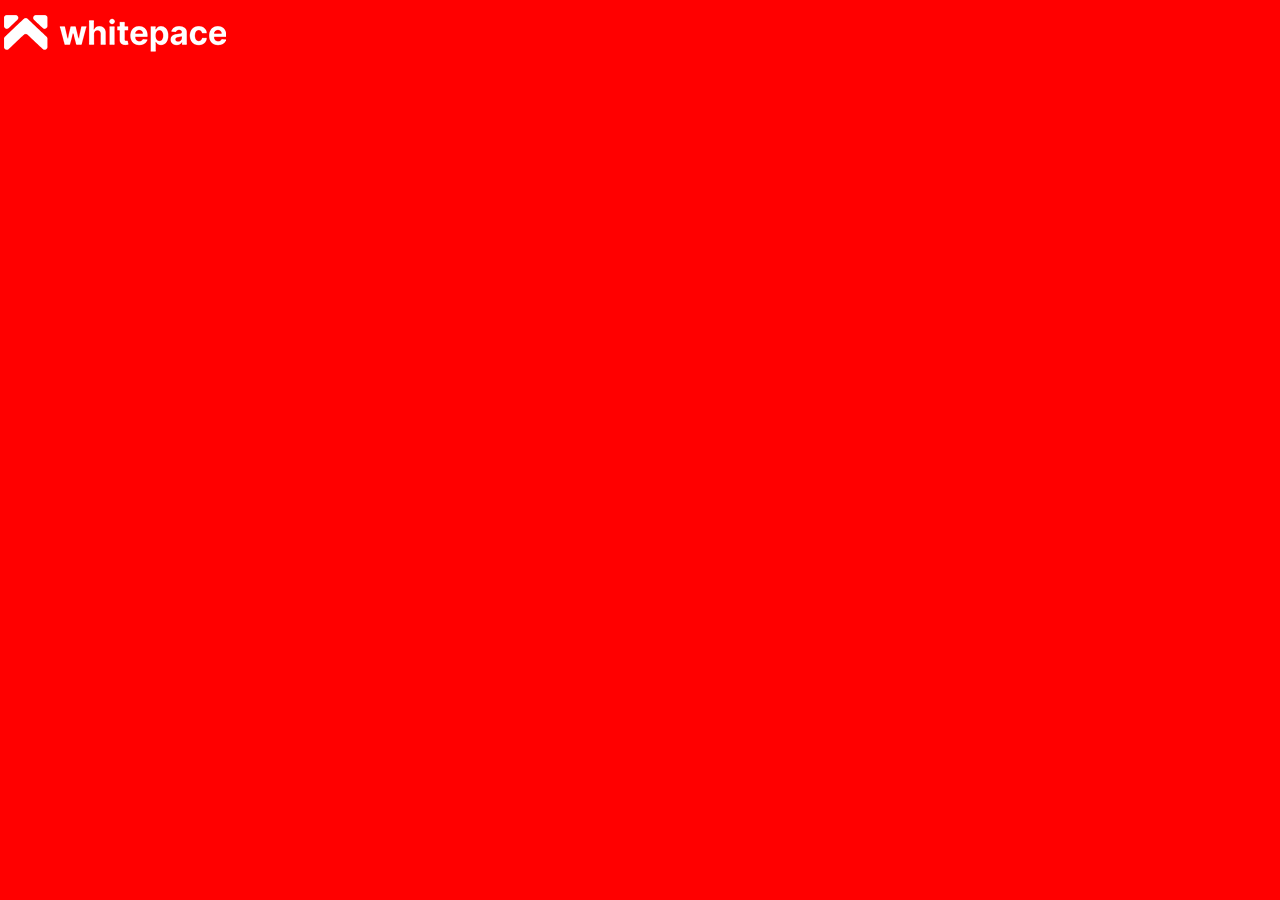
==== index.html @ f6ec816e "first commit" ====
<!DOCTYPE html>
<html lang="pt-br">
<head>
    <meta charset="UTF-8">
    <meta name="viewport" content="width=device-width, initial-scale=1.0">
    <link rel="stylesheet" href="css/styles.css">
    <script src="js/scripts.js" defer></script>
    <title>Document</title>
</head>
<body>
    <!-- header -->
    <header>
        <!-- container -->
        <div class="container">
            <nav>
                <a href="/"><img src="img/logo.png" alt="logo"></a>
            </nav>
        </div>
        <!-- end container -->
    </header>
    <!-- end header -->
</body>
</html>
---- css/styles.css ----
*{
    margin: 0;
    padding: 0;
    box-sizing: border-box;
    list-style: none;
    text-decoration: none;
}
:root{
    --color-prim : #fff;
}
body{
  background-color: red;
}
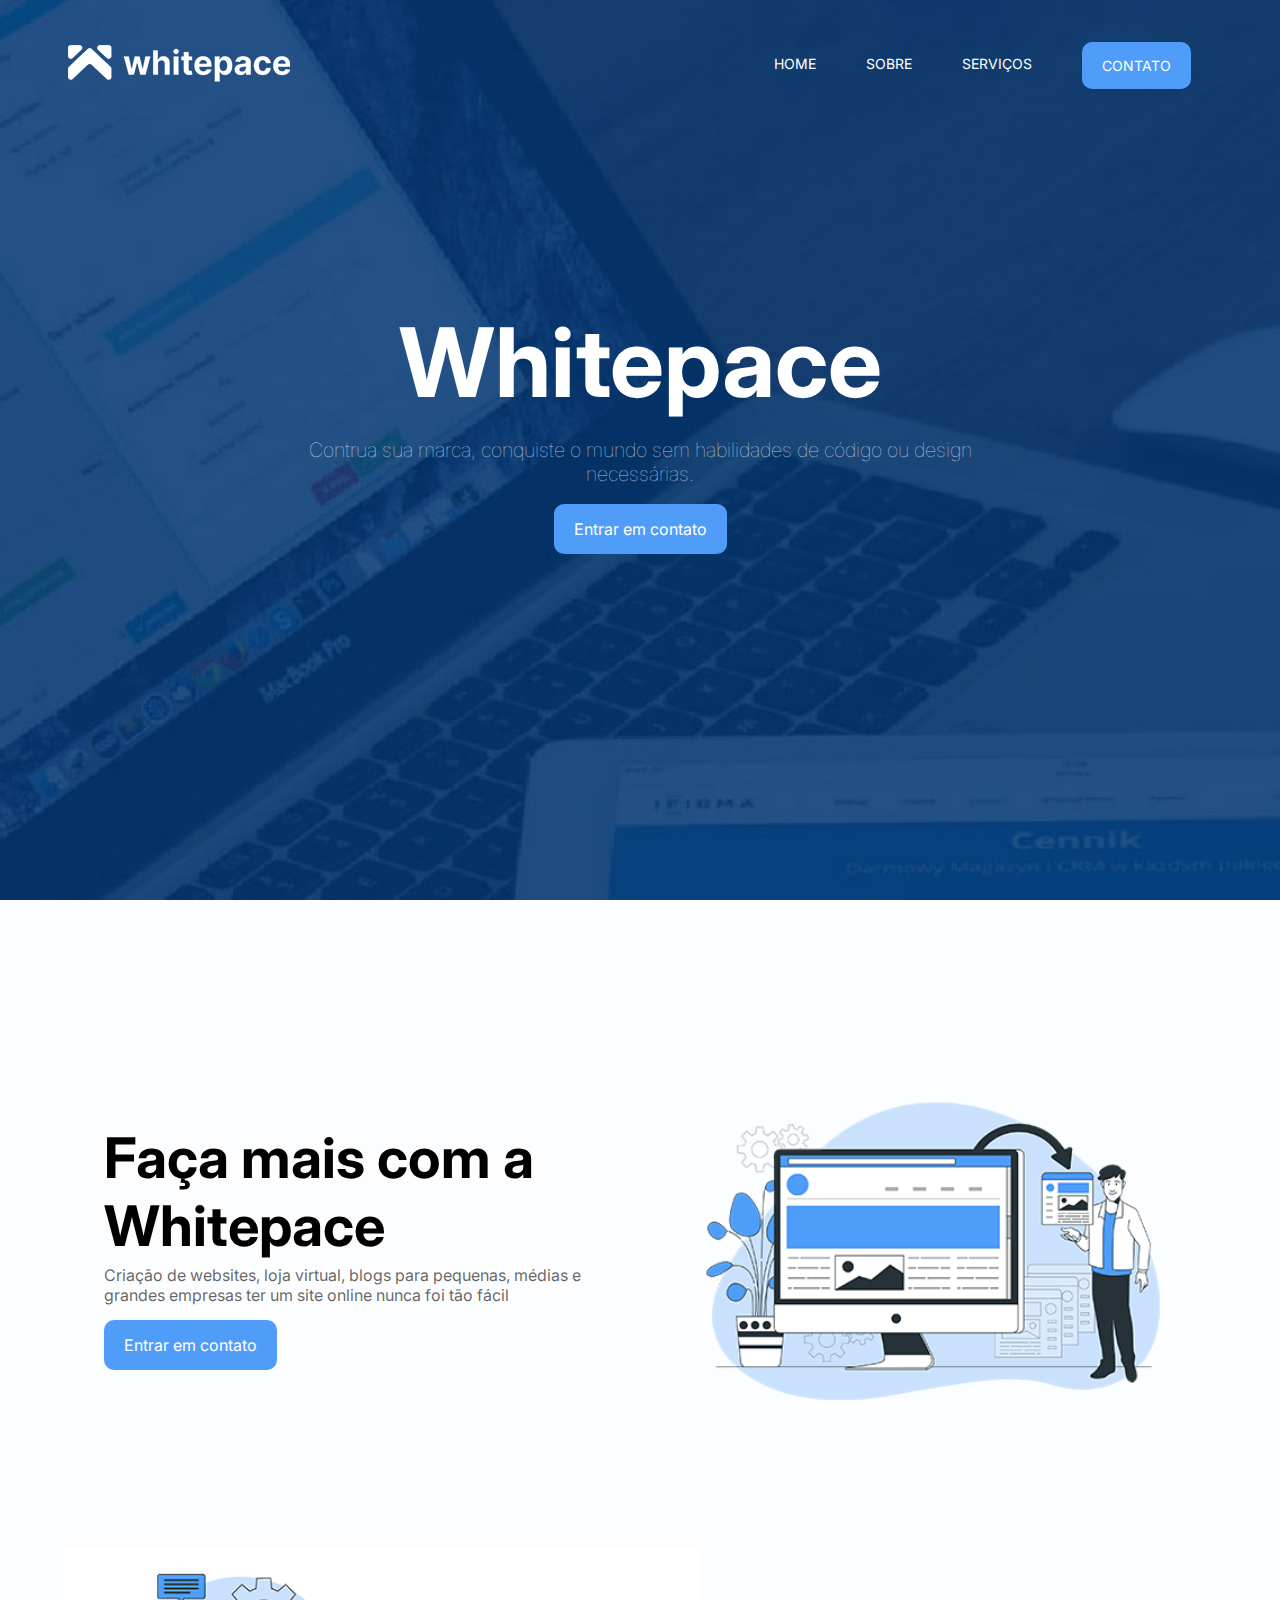
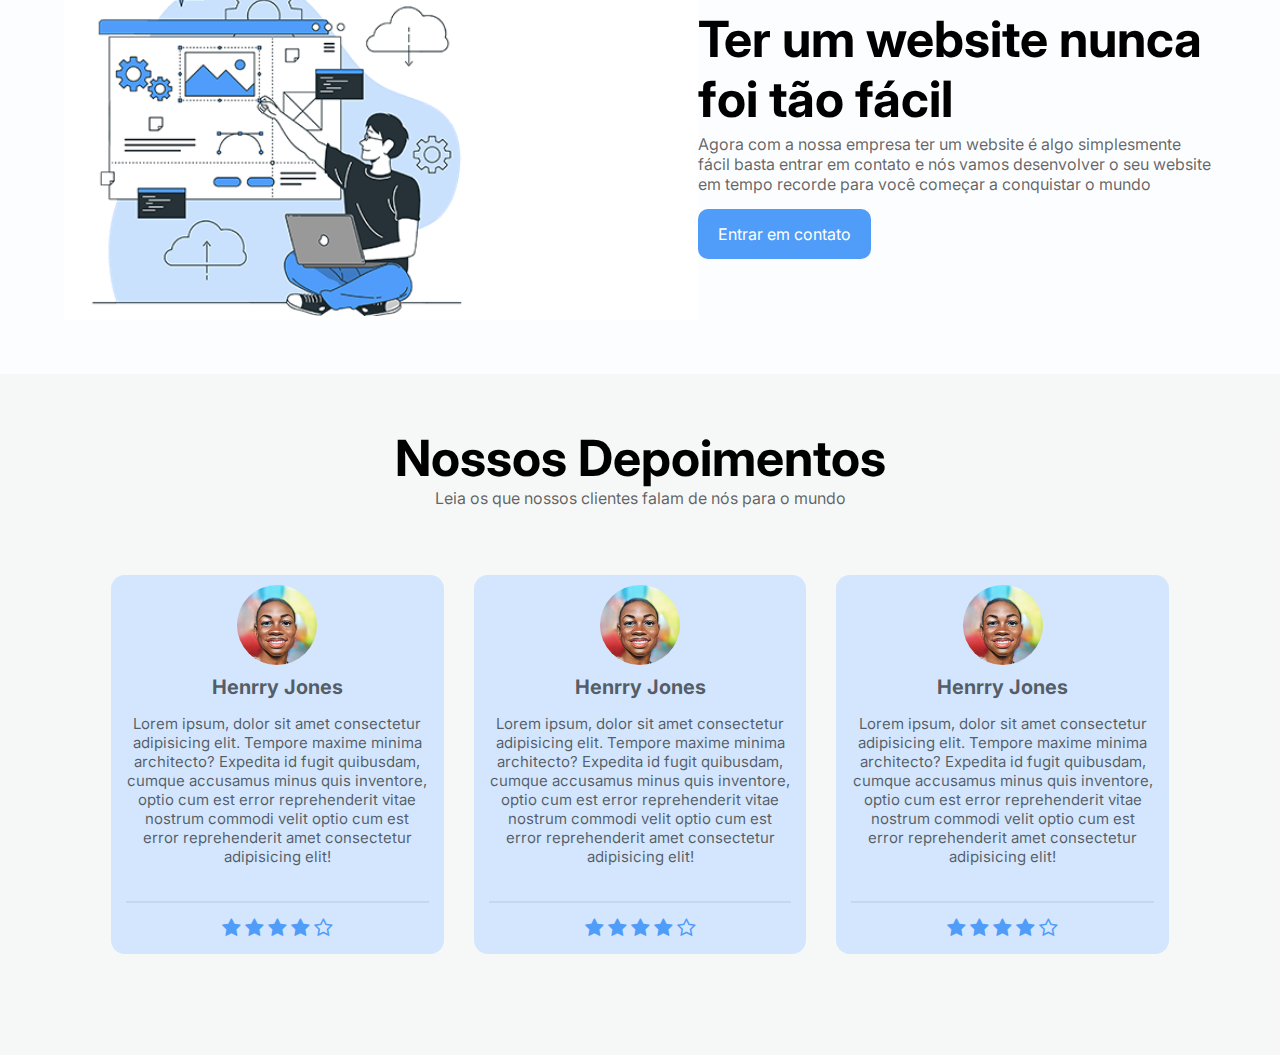
==== commit 785748d1: "maked section depoiments" ====
--- a/index.html
+++ b/index.html
@@ -3,9 +3,15 @@
 <head>
     <meta charset="UTF-8">
     <meta name="viewport" content="width=device-width, initial-scale=1.0">
+
+    <!-- Font Awesome -->
+    <link rel="stylesheet" href="https://cdnjs.cloudflare.com/ajax/libs/font-awesome/4.7.0/css/font-awesome.css" integrity="sha512-5A8nwdMOWrSz20fDsjczgUidUBR8liPYU+WymTZP1lmY9G6Oc7HlZv156XqnsgNUzTyMefFTcsFH/tnJE/+xBg==" crossorigin="anonymous" referrerpolicy="no-referrer" />
+    <!-- CSS Local -->
     <link rel="stylesheet" href="css/styles.css">
+    <!-- JS Local -->
     <script src="js/scripts.js" defer></script>
-    <title>Document</title>
+
+    <title>Website html css e javascript</title>
 </head>
 <body>
     <!-- header -->
@@ -14,10 +20,125 @@
         <div class="container">
             <nav>
                 <a href="/"><img src="img/logo.png" alt="logo"></a>
+                <ul class="ul">
+                    <a href="index.html">Home</a>
+                    <a href="sobre.html">Sobre</a>
+                    <a href="servicos.html">Serviços</a>
+                    <a href="contato.html" class="btn">Contato</a>
+                </ul>
             </nav>
+            <section class="banner">
+                <div class="banner-text">
+                    <h1>Whitepace</h1>  
+                    <p>Contrua sua marca, conquiste o mundo sem habilidades de código ou design necessárias.</p>
+                    <a href="contato.html" class="btn animate-btn">Entrar em contato</a>
+                </div>
+            </section>
         </div>
         <!-- end container -->
     </header>
     <!-- end header -->
+
+    <!-- faca-mais -->
+    <section class="faca-mais">
+        <div class="container">
+            <div class="faca-mais-text">
+                <h3>Faça mais com a Whitepace</h3>
+                <p>Criação de websites, loja virtual, blogs para pequenas, médias e grandes empresas ter um site online nunca foi tão fácil</p>
+                <a href="contato.html" class="btn animate-btn">Entrar em contato</a>
+            </div>
+            <div class="faca-mais-img">
+                <img src="img/img-1.png" alt="imagem da seção faca-mais">
+            </div>
+        </div>
+    </section>
+    <!-- end faca-mais -->
+
+    <!-- faca-mais 2-->
+    <section class="faca-mais2">
+        <div class="container">
+            <div class="faca-mais-img">
+                <img src="img/img-2.png" alt="imagem da seção faca-mais">
+            </div>
+            <div class="faca-mais-text">
+                <h3>Ter um website nunca foi tão fácil</h3>
+                <p>Agora com a nossa empresa ter um website é algo simplesmente fácil basta entrar em contato e nós vamos desenvolver o seu website em tempo recorde para você começar a conquistar o mundo</p>
+                <a href="contato.html" class="btn animate-btn">Entrar em contato</a>
+            </div>
+        </div>
+    </section>
+    <!-- end faca-mais 2-->
+
+    <!-- depoimentos -->
+    <section class="depoimentos">
+        <div class="container">
+            <h3>Nossos Depoimentos</h3>
+            <p>Leia os que nossos clientes falam de nós para o mundo</p>            
+            <div class="cards">
+                <!-- card 1 -->
+                <div class="card-item">
+                    <img src="img/me.jpg" alt="img do card-1">
+                    <p class="name-user">Henrry Jones</p>
+                    <p class="depoimento-user">
+                        Lorem ipsum, dolor sit amet consectetur adipisicing elit. Tempore maxime minima architecto? 
+                        Expedita id fugit quibusdam, cumque accusamus minus quis inventore, optio cum est error reprehenderit 
+                        vitae nostrum commodi velit optio cum est error reprehenderit amet consectetur adipisicing elit!
+                    </p>
+                    
+                    <div class="estrelas">
+                        <i class="fa fa-star" aria-hidden="true"></i>
+                        <i class="fa fa-star" aria-hidden="true"></i>
+                        <i class="fa fa-star" aria-hidden="true"></i>
+                        <i class="fa fa-star" aria-hidden="true"></i>
+                        <i class="fa fa-star-o" aria-hidden="true"></i>
+                    </div>
+                </div>
+                <!-- end card 1 -->
+
+                <!-- card 2 -->
+                <div class="card-item">
+                    <img src="img/me.jpg" alt="img do card-1">
+                    <p class="name-user">Henrry Jones</p>
+                    <p class="depoimento-user">
+                        Lorem ipsum, dolor sit amet consectetur adipisicing elit. Tempore maxime minima architecto? 
+                        Expedita id fugit quibusdam, cumque accusamus minus quis inventore, optio cum est error reprehenderit 
+                        vitae nostrum commodi velit optio cum est error reprehenderit amet consectetur adipisicing elit!
+                    </p>
+                    
+                    <div class="estrelas">
+                        <i class="fa fa-star" aria-hidden="true"></i>
+                        <i class="fa fa-star" aria-hidden="true"></i>
+                        <i class="fa fa-star" aria-hidden="true"></i>
+                        <i class="fa fa-star" aria-hidden="true"></i>
+                        <i class="fa fa-star-o" aria-hidden="true"></i>
+                    </div>
+                </div>
+                <!-- end card 2 -->
+
+                <!-- card 3 -->
+                <div class="card-item">
+                    <img src="img/me.jpg" alt="img do card-1">
+                    <p class="name-user">Henrry Jones</p>
+                    <p class="depoimento-user">
+                        Lorem ipsum, dolor sit amet consectetur adipisicing elit. Tempore maxime minima architecto? 
+                        Expedita id fugit quibusdam, cumque accusamus minus quis inventore, optio cum est error reprehenderit 
+                        vitae nostrum commodi velit optio cum est error reprehenderit amet consectetur adipisicing elit!
+                    </p>
+                    
+                    <div class="estrelas">
+                        <i class="fa fa-star" aria-hidden="true"></i>
+                        <i class="fa fa-star" aria-hidden="true"></i>
+                        <i class="fa fa-star" aria-hidden="true"></i>
+                        <i class="fa fa-star" aria-hidden="true"></i>
+                        <i class="fa fa-star-o" aria-hidden="true"></i>
+                    </div>
+                </div>
+                <!-- end card 3 --> 
+
+            </div><!-- end cards -->                                 
+        </div> <!-- container -->   
+    </section>
+    <!-- end depoimentos-->
+
 </body>
 </html>--- a/css/styles.css
+++ b/css/styles.css
@@ -1,13 +1,247 @@
+@import url('https://fonts.googleapis.com/css2?family=Inter:wght@300;400;500;600;700&display=swap');
 *{
     margin: 0;
     padding: 0;
     box-sizing: border-box;
-    list-style: none;
-    text-decoration: none;
+    list-style: none;    
+    outline: none;
+    font-family: "Inter", sans-serif;
 }
 :root{
-    --color-prim : #fff;
+    --white           : #ffffff;
+    --black           : #000000;
+    --paragrafos      : #0000009c;
+    --bg-body         : #f1f6fc31;  
+    --bg-btn          : #4f9cf9;
+    --btn-hover       : #3580db;
+    --bg-depoimentos  : #f4f4f4b1;
+    --bg-card         : #d3e6fd;
 }
 body{
-  background-color: red;
+  background-color:var(--bg-body);
+}
+a{
+  color: inherit;
+  text-decoration: none;
+}
+section,
+footer{
+  padding: 54px 0;
+}
+h3{
+  font-size: 50px;
+}
+p{
+  color: var(--paragrafos);
+}
+.container{
+  max-width: 1400px;
+  margin: 0 auto;
+  padding: 0 5%;
+}
+/* HOME */
+header{
+  background-image: url(/img/background-home.jpg);
+  background-position: center;
+  background-size: cover;
+  background-attachment: fixed; /*efeito paralax quando tiver rolagem de pagina*/  
+}
+nav{
+  display: flex;
+  align-items: center;
+  justify-content: space-between;
+  padding-top: 30px;
+}
+nav ul{
+  display: flex;
+  align-items: center;
+}
+nav ul a{
+  color: var(--white);
+  margin: 0 25px;
+  text-transform: uppercase;
+  font-size: 14px;
+  display: block;
+
+  &:not(.btn)::after{
+    content: "";
+    background-color: var(--bg-btn);
+    margin: 0 auto;
+    height: 3px;
+    width: 0%;
+    display: block;
+    transition: 0.4s;
+  }
+  &:hover::after{
+    width: 100%;
+  }
+}
+.btn{
+  background-color: var(--bg-btn);
+  color: var(--white);
+  padding: 15px 20px;
+  border-radius: 10px;
+  cursor: pointer;
+  display: inline-block;
+  transition: background-color 0.2s;
+
+  &:hover{
+    background-color: var(--btn-hover);
+  } 
+}
+.btn.animate-btn{
+  animation: animate-outline 1s ease-out infinite;
+}
+@keyframes animate-outline {
+  from{
+    outline: 0px solid #4f9bf98a;
+  }
+  to{
+   outline: 15px solid #4f9bf900;
+  }
+}
+.banner{
+  display: flex;
+  justify-content: center;
+  height: 100vh;
+
+  & .banner-text{
+    margin: 150px;
+    text-align: center;
+    padding: 0 90px;
+  }
+  & .banner-text h1{
+    font-size: 96px;
+    color: var(--white);
+  }
+  & .banner-text p{
+    font-size: 20px;
+    color: #ffffffb7;
+    font-weight: lighter;
+    margin: 18px 0;
+  }
+}
+/* END HOME */
+
+/*FACA MAIS*/
+.faca-mais .container, .faca-mais2 .container{
+  display: flex;
+  align-items: center;
+}
+.faca-mais .faca-mais-text{
+  width: 50%;
+  padding: 0 40px;
+  
+  & h3{
+    font-size: 56px;
+  }
+
+  & p{
+    margin: 5px 0 15px 0;
+  }
+}
+.faca-mais .faca-mais-img{
+  width: 50%;
+  
+  & img{
+    width: 100%;
+  }
+}
+.faca-mais2 .faca-mais-text{
+  width: 45%;
+  
+  & p{
+    margin: 5px 0 15px 0;
+  }
+}
+.faca-mais2 .faca-mais-img{
+  width: 55%;
+  background-color: #ffffff;
+
+  & img{
+    margin-left: -5rem;
+    padding-right: 5rem;
+    width: 100%;
+  }
+}
+/* END FACA MAIS*/
+
+/* DEPOIMENTO */
+.depoimentos{
+  background-color: var(--bg-depoimentos);
+
+  & h3{
+    text-align: center;
+  }
+  p {
+    margin-bottom: 20px;
+    text-align: center;
+  }
+}
+.cards{
+  display: flex;
+  justify-content: center;
+  align-items: center;
+  padding: 2rem;
+  /* justify-content: center; */
+  /* flex-wrap: wrap; */  
+  /* width: 100%; */
+
+  & .card-item{
+    background-color: var(--bg-card);
+    display: flex;
+    flex-direction: column;
+    margin: 15px;
+    border-radius: 14px;
+    text-align: center;
+    width: 350px;
+    transition: 0.3s;
+
+    & img{
+      width: 80px;
+      border-radius: 100%;
+      display: block;
+      margin: 10px auto;
+    }
+    
+    & .name-user{
+      font-weight: 700;
+      font-size: 20px;
+      margin-bottom: 15px;
+      transition: 0.3s;
+    }
+
+    & .depoimento-user{
+      font-size: 15px;
+      padding: 0 15px;
+    }
+
+    &:hover{
+      background-color: var(--bg-btn);
+      margin-top: -5px;
+
+      .estrelas i{
+        color: var(--white);
+        transition: 0.3s;
+      }
+      .name-user, .depoimento-user{
+        color: var(--white);
+        transition: 0.3s;
+      }
+      
+    }
+   
+  }
+
+  & .estrelas{
+      margin: 15px;      
+      border-top: 2px solid #71767a23;
+
+      & i{
+        color: var(--bg-btn);
+        margin-top: 15px;
+        font-size: 20px;
+      }
+    }
+ 
 }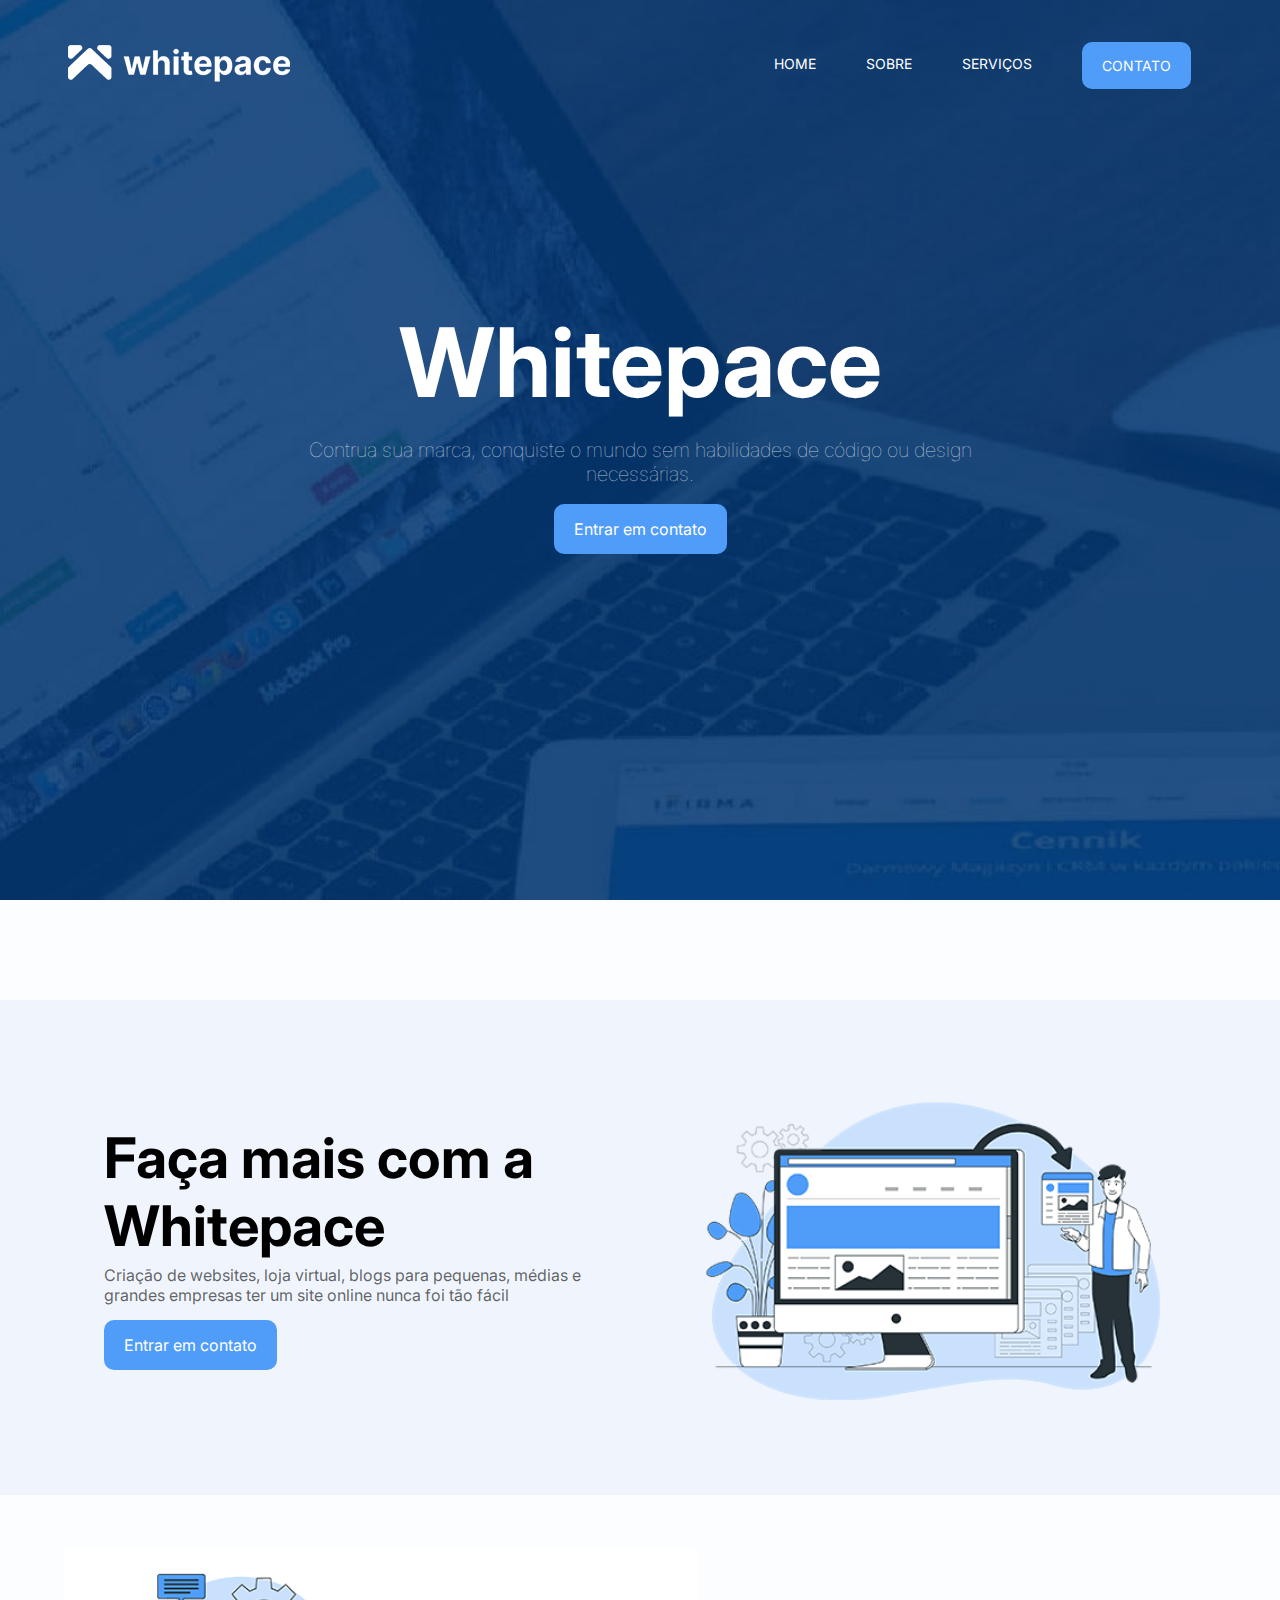
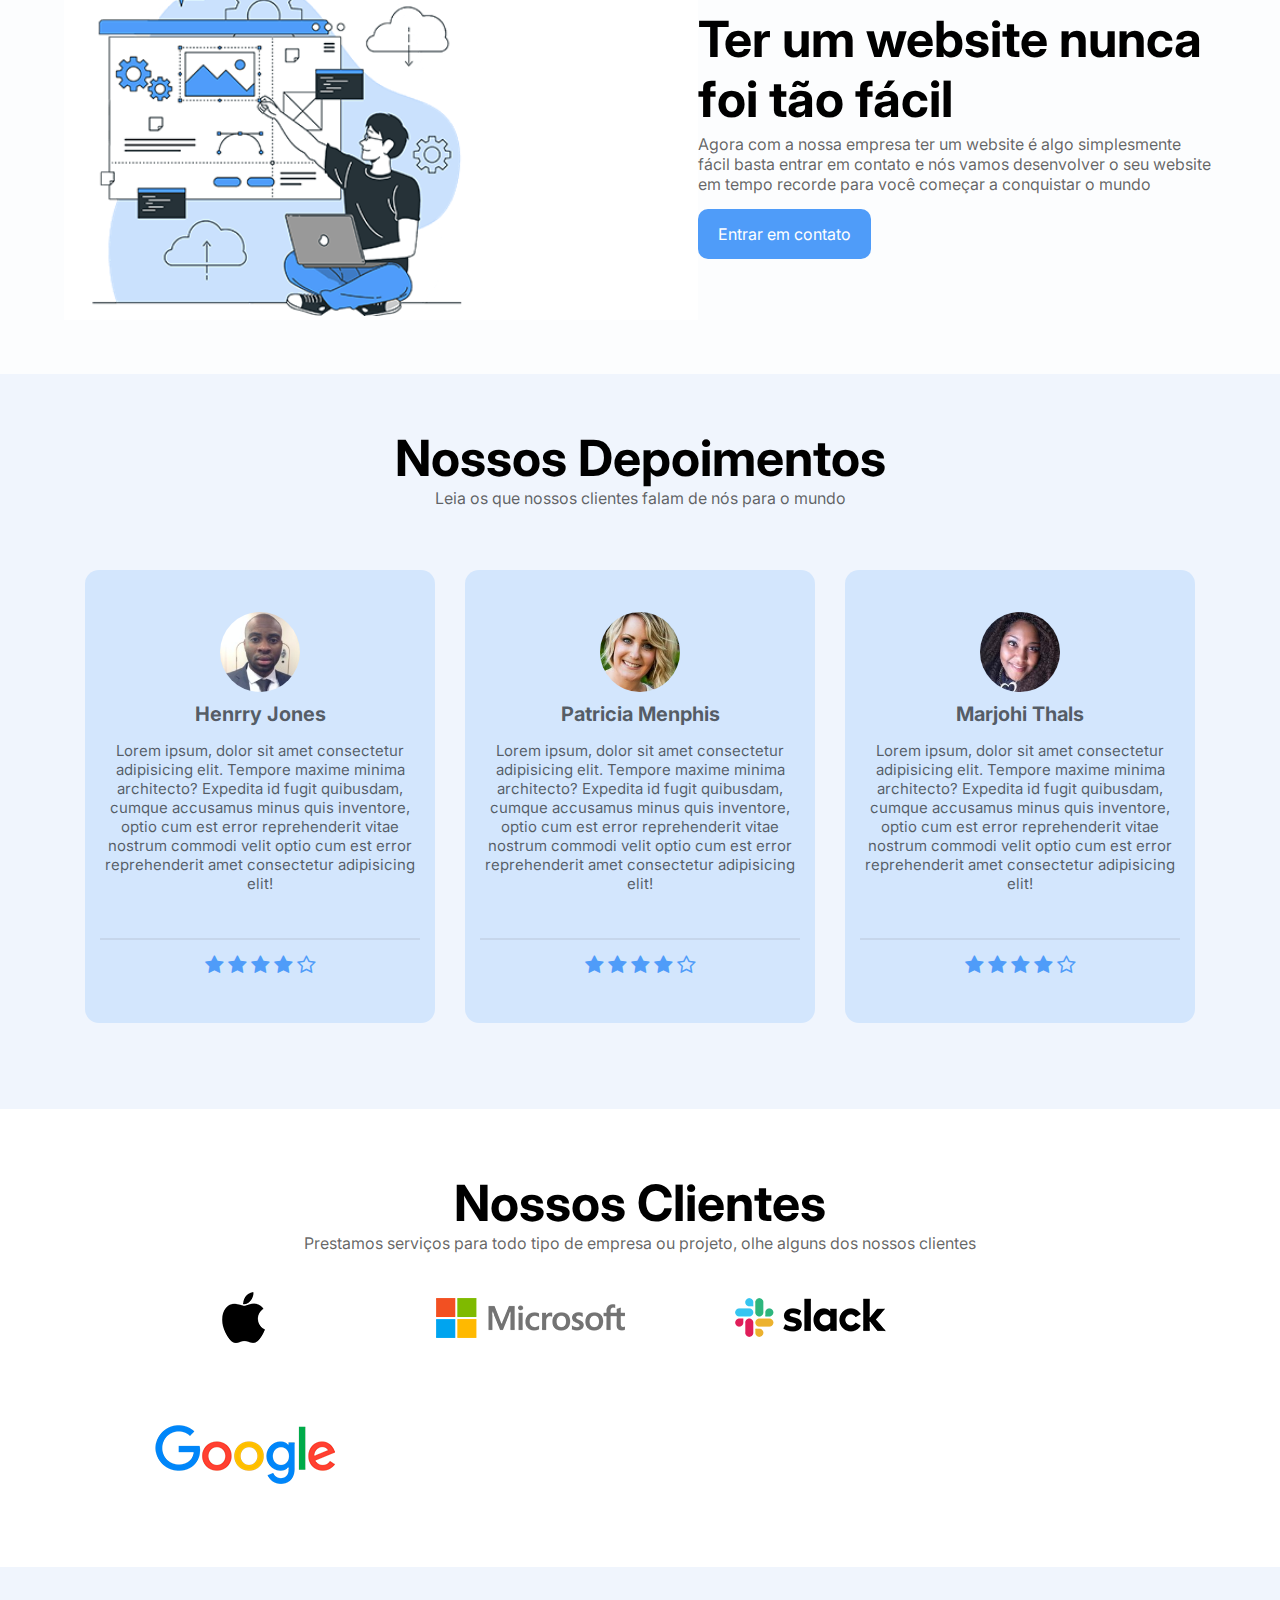
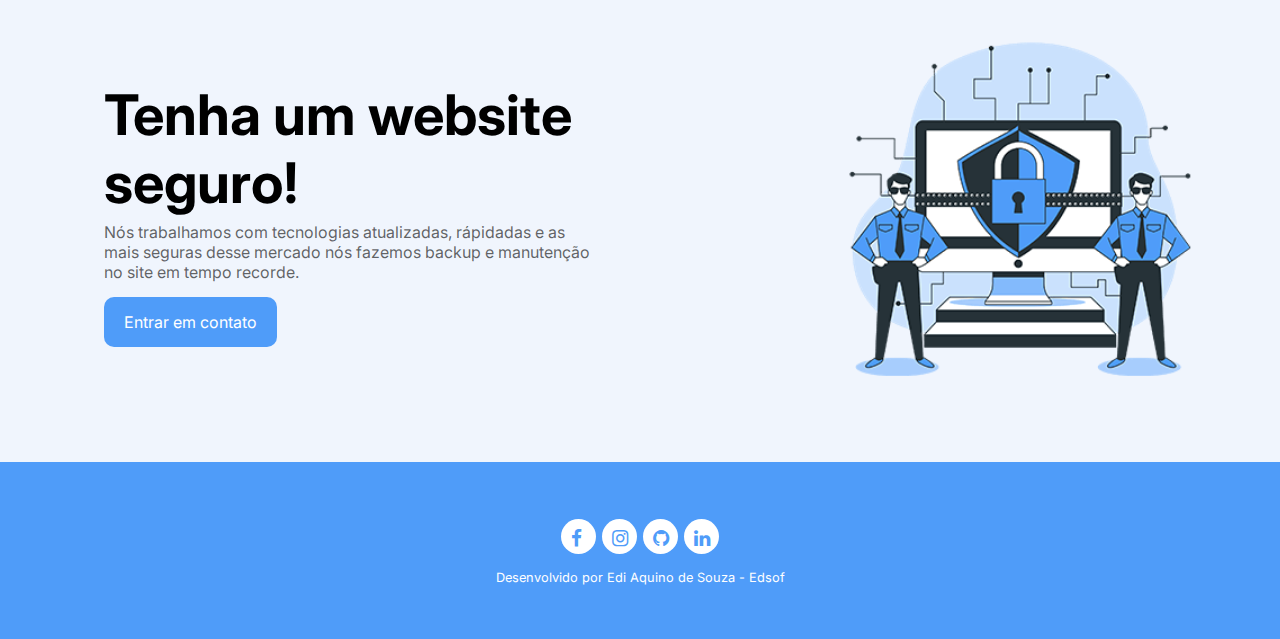
==== commit e7fdc689: "finished design for desktop" ====
--- a/index.html
+++ b/index.html
@@ -14,7 +14,7 @@
     <title>Website html css e javascript</title>
 </head>
 <body>
-    <!-- header -->
+    <!-- header and Home -->
     <header>
         <!-- container -->
         <div class="container">
@@ -97,8 +97,8 @@
 
                 <!-- card 2 -->
                 <div class="card-item">
-                    <img src="img/me.jpg" alt="img do card-1">
-                    <p class="name-user">Henrry Jones</p>
+                    <img src="img/me1.jpg" alt="img do card-1">
+                    <p class="name-user">Patricia Menphis</p>
                     <p class="depoimento-user">
                         Lorem ipsum, dolor sit amet consectetur adipisicing elit. Tempore maxime minima architecto? 
                         Expedita id fugit quibusdam, cumque accusamus minus quis inventore, optio cum est error reprehenderit 
@@ -117,8 +117,8 @@
 
                 <!-- card 3 -->
                 <div class="card-item">
-                    <img src="img/me.jpg" alt="img do card-1">
-                    <p class="name-user">Henrry Jones</p>
+                    <img src="img/me2.jpg" alt="img do card-1">
+                    <p class="name-user">Marjohi Thals</p>
                     <p class="depoimento-user">
                         Lorem ipsum, dolor sit amet consectetur adipisicing elit. Tempore maxime minima architecto? 
                         Expedita id fugit quibusdam, cumque accusamus minus quis inventore, optio cum est error reprehenderit 
@@ -140,5 +140,48 @@
     </section>
     <!-- end depoimentos-->
 
+    <!-- clientes -->
+    <section class="clientes">
+        <div class="container">
+            <h3>Nossos Clientes</h3>
+            <p>Prestamos serviços para todo tipo de empresa ou projeto, olhe alguns dos nossos clientes</p>
+            <ul class="lista-clientes">
+                <li><a href="#"><img src="img/apple.png" alt="img da apple"></a></li>
+                <li><a href="#"><img src="img/microsoft.png" alt="img da microsoft"></a></li>
+                <li><a href="#"><img src="img/slack.png" alt="img da slack"></a></li>
+                <li><a href="#"><img src="img/google.png" alt="img da google"></a></li>
+            </ul>
+        </div>
+    </section>
+    <!-- end clientes -->
+
+    <!-- site seguro -->
+    <section class="site-seguro">
+        <div class="container">
+            <div class="site-seguro-text">
+                <h3>Tenha um website seguro!</h3>
+                <p>Nós trabalhamos com tecnologias atualizadas, rápidadas e as mais seguras desse mercado nós fazemos backup e manutenção no site em tempo recorde.</p>
+                <a href="contato.html" class="btn animate-btn">Entrar em contato</a>
+            </div>
+            <div class="site-seguro-img">
+                <img src="img/security.png" alt="imagem da seção site seguro">
+            </div>
+        </div>
+    </section>
+    <!-- end site seguro -->
+
+    <!-- footer -->
+    <footer class="footer">
+        <div class="container">
+            <div class="redes-sociais">
+                <a href="#"><i class="fa fa-facebook" aria-hidden="true"></i></a>
+                <a href="#"><i class="fa fa-instagram" aria-hidden="true"></i></a>
+                <a href="#"><i class="fa fa-github" aria-hidden="true"></i></a>
+                <a href="#"><i class="fa fa-linkedin" aria-hidden="true"></i></a>
+            </div>
+            <p>Desenvolvido por Edi Aquino de Souza - Edsof</p>
+        </div>
+    </footer>
+    <!-- end footer -->
 </body>
 </html>--- a/css/styles.css
+++ b/css/styles.css
@@ -14,8 +14,8 @@
     --bg-body         : #f1f6fc31;  
     --bg-btn          : #4f9cf9;
     --btn-hover       : #3580db;
-    --bg-depoimentos  : #f4f4f4b1;
     --bg-card         : #d3e6fd;
+    --bg-dark         : #d3e6fd4d;
 }
 body{
   background-color:var(--bg-body);
@@ -124,11 +124,14 @@
 /* END HOME */
 
 /*FACA MAIS*/
-.faca-mais .container, .faca-mais2 .container{
-  display: flex;
-  align-items: center;
-}
-.faca-mais .faca-mais-text{
+.faca-mais{
+  background-color: var(--bg-dark);
+}
+.faca-mais .container, .faca-mais2 .container, .site-seguro .container{
+  display: flex;
+  align-items: center;
+}
+.faca-mais .faca-mais-text, .site-seguro-text{
   width: 50%;
   padding: 0 40px;
   
@@ -140,7 +143,7 @@
     margin: 5px 0 15px 0;
   }
 }
-.faca-mais .faca-mais-img{
+.faca-mais .faca-mais-img, .site-seguro-img{
   width: 50%;
   
   & img{
@@ -156,7 +159,7 @@
 }
 .faca-mais2 .faca-mais-img{
   width: 55%;
-  background-color: #ffffff;
+  background-color: var(--white);
 
   & img{
     margin-left: -5rem;
@@ -164,17 +167,24 @@
     width: 100%;
   }
 }
+.site-seguro{
+
+  & img{
+    margin-left: 5rem;
+    padding-right: 0;    
+  }
+}
 /* END FACA MAIS*/
 
-/* DEPOIMENTO */
+/* DEPOIMENTOS */
 .depoimentos{
-  background-color: var(--bg-depoimentos);
+  background-color: var(--bg-dark);
 
   & h3{
     text-align: center;
   }
   p {
-    margin-bottom: 20px;
+    margin-bottom: 30px;
     text-align: center;
   }
 }
@@ -182,20 +192,18 @@
   display: flex;
   justify-content: center;
   align-items: center;
-  padding: 2rem;
-  /* justify-content: center; */
-  /* flex-wrap: wrap; */  
-  /* width: 100%; */
+  padding: 2rem 0;
 
   & .card-item{
     background-color: var(--bg-card);
     display: flex;
     flex-direction: column;
-    margin: 15px;
+    margin: 0 15px;
     border-radius: 14px;
     text-align: center;
     width: 350px;
     transition: 0.3s;
+    padding: 2rem 0;
 
     & img{
       width: 80px;
@@ -220,6 +228,10 @@
       background-color: var(--bg-btn);
       margin-top: -5px;
 
+      .estrelas{
+        border-top: 2px solid var(--white)
+      }
+
       .estrelas i{
         color: var(--white);
         transition: 0.3s;
@@ -227,10 +239,8 @@
       .name-user, .depoimento-user{
         color: var(--white);
         transition: 0.3s;
-      }
-      
-    }
-   
+      }      
+    }   
   }
 
   & .estrelas{
@@ -242,6 +252,66 @@
         margin-top: 15px;
         font-size: 20px;
       }
-    }
- 
-}+    } 
+}
+/* END DEPOIMENTOS */
+
+/* CLIENTES */
+.clientes{
+  display: flex;
+  justify-content: center;
+  align-items: center;
+  padding: 4rem;
+  background-color: var(--white);
+
+  & h3, p{
+    text-align: center;
+  }
+
+  & ul{
+    width: 100%;
+    display: flex;
+    gap: 2rem;
+    flex-wrap: wrap;
+    margin-top: 1rem;
+  }
+}
+/* END CLIENTES */
+
+/* SEGURANCA */
+.site-seguro{
+  background-color: var(--bg-dark);
+}
+/* END SEGURANCA */
+
+/* FOOTER */
+.footer{
+  background-color: var(--bg-btn);
+  display: flex;
+  align-items: center;
+  justify-content: center;
+}
+.redes-sociais{  
+  display: flex;
+  justify-content: center;
+}
+.footer .redes-sociais i{
+  width: 35px;
+  height: 35px;
+  border-radius: 100px;
+  color: var(--bg-btn);
+  font-size: 19px;
+  background-color: var(--white);
+  padding: 10px;
+  margin: 3px;
+  margin-bottom: 1rem;
+}
+.footer .redes-sociais i:hover{
+  transform: scale(.9);
+}
+.footer p{
+  font-size: .8rem;
+  color: var(--white);
+  text-align: center;
+}
+/* END FOOTER */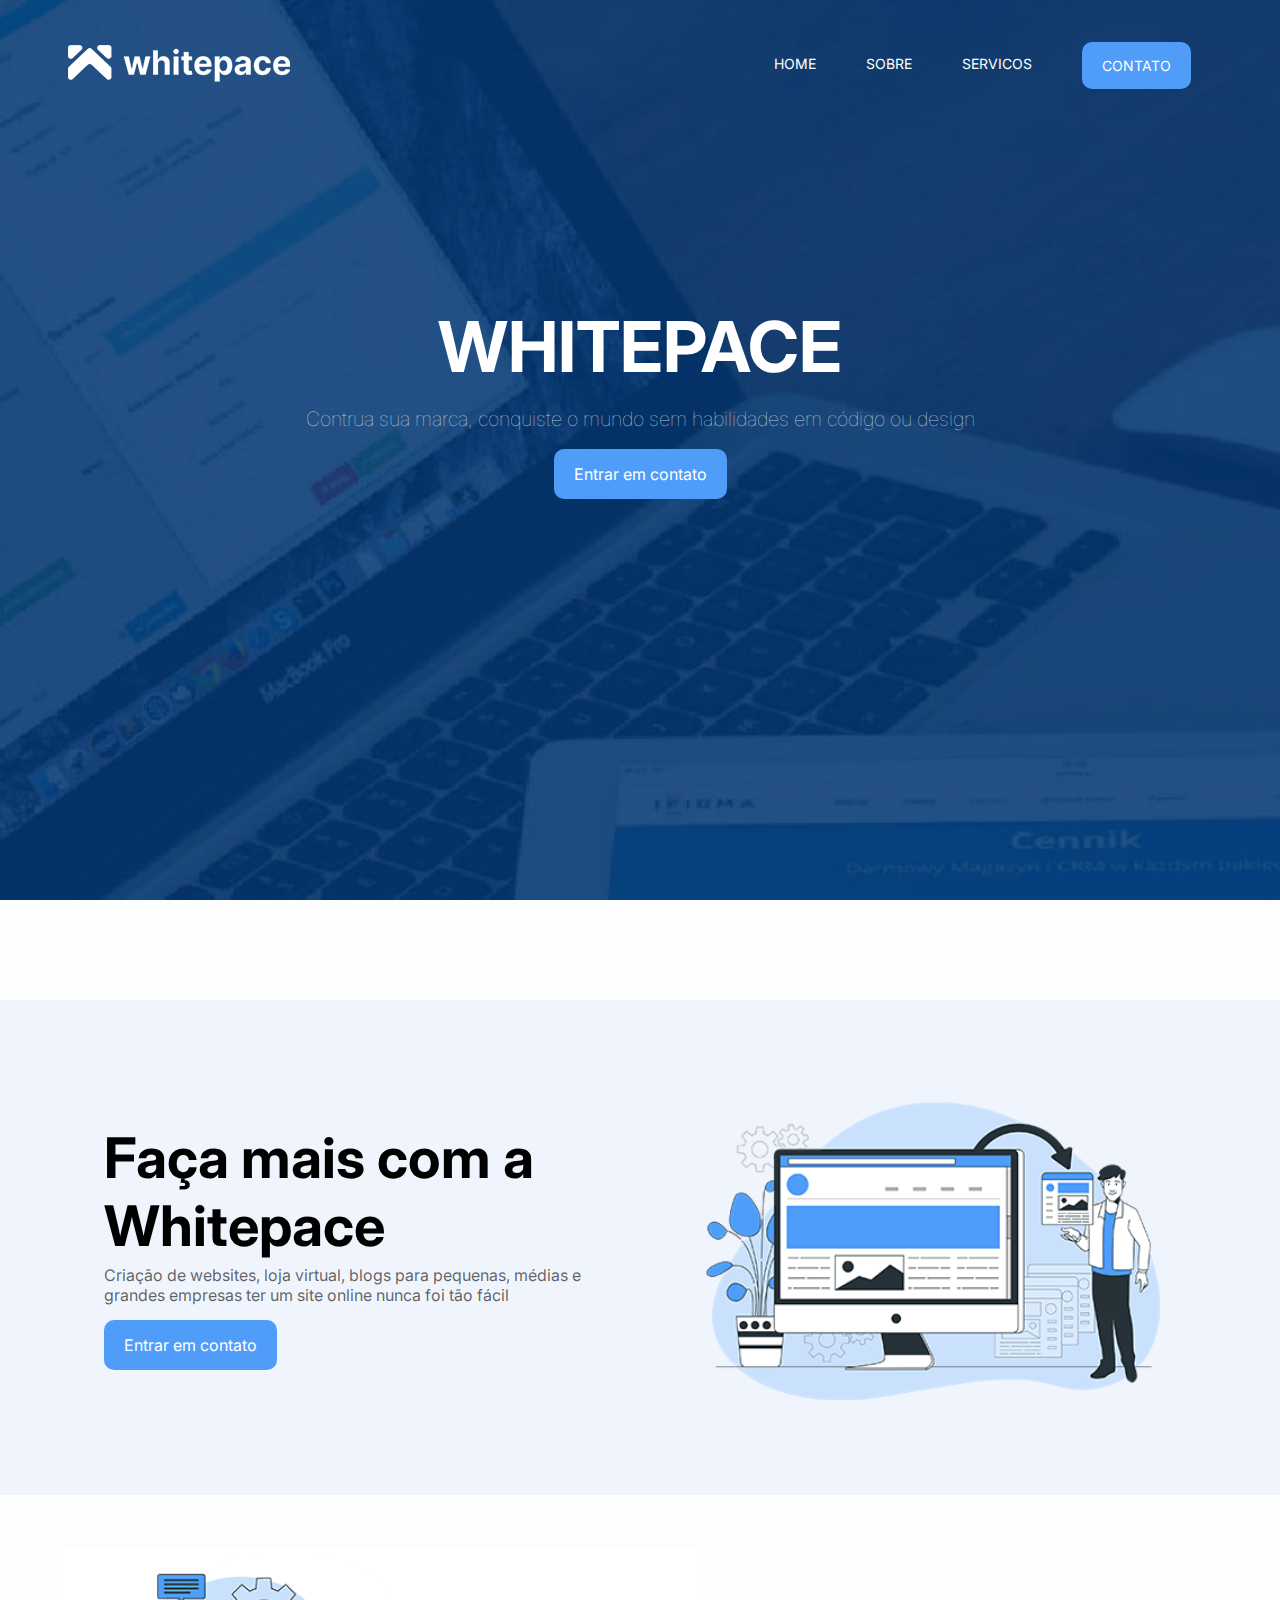
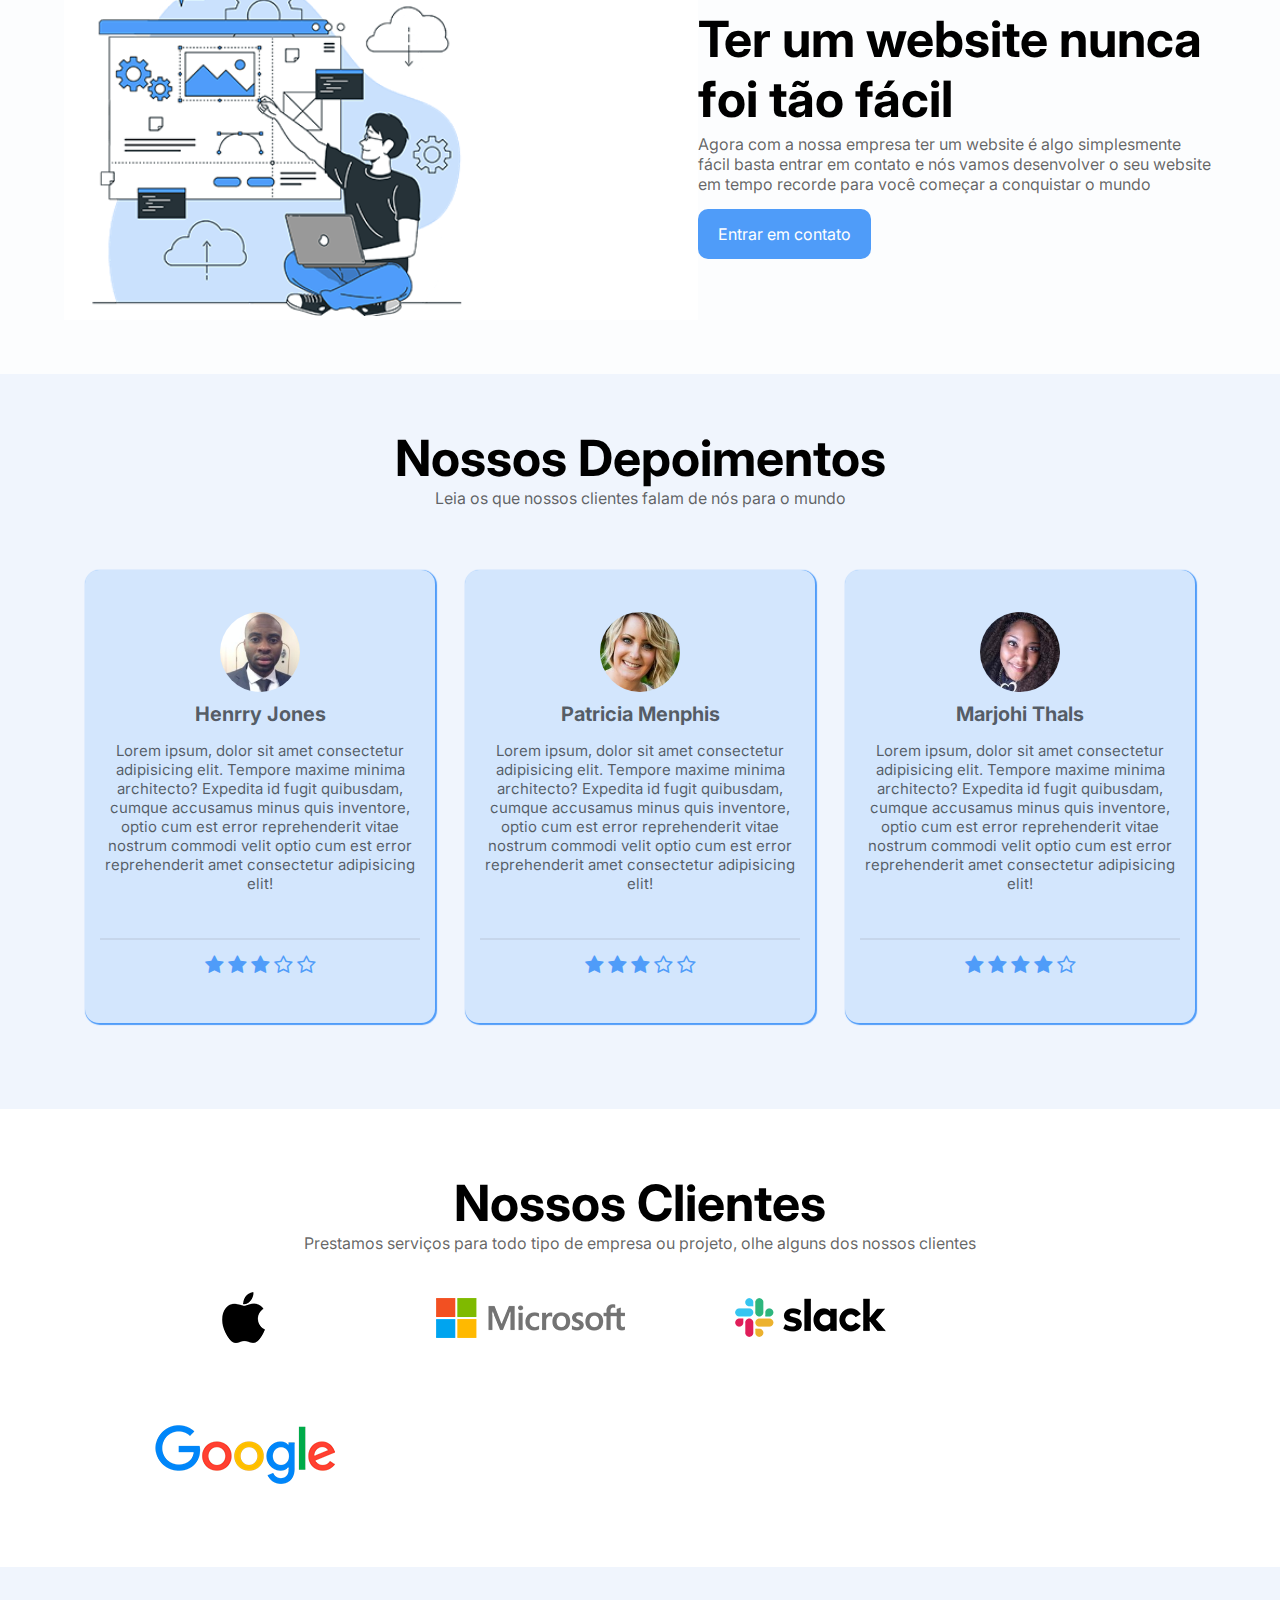
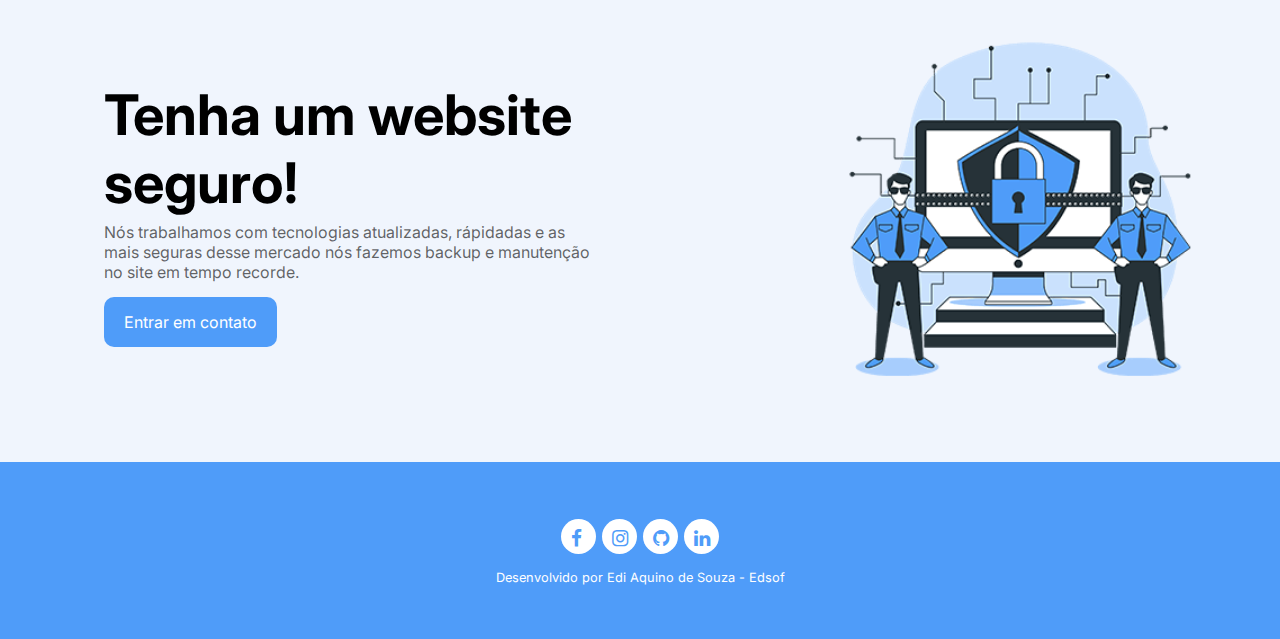
==== commit ea6f0745: "maked others pages" ====
--- a/index.html
+++ b/index.html
@@ -7,7 +7,7 @@
     <!-- Font Awesome -->
     <link rel="stylesheet" href="https://cdnjs.cloudflare.com/ajax/libs/font-awesome/4.7.0/css/font-awesome.css" integrity="sha512-5A8nwdMOWrSz20fDsjczgUidUBR8liPYU+WymTZP1lmY9G6Oc7HlZv156XqnsgNUzTyMefFTcsFH/tnJE/+xBg==" crossorigin="anonymous" referrerpolicy="no-referrer" />
     <!-- CSS Local -->
-    <link rel="stylesheet" href="css/styles.css">
+    <link rel="stylesheet" href="css/global.css">
     <!-- JS Local -->
     <script src="js/scripts.js" defer></script>
 
@@ -23,14 +23,16 @@
                 <ul class="ul">
                     <a href="index.html">Home</a>
                     <a href="sobre.html">Sobre</a>
-                    <a href="servicos.html">Serviços</a>
+                    <a href="servicos.html">Servicos</a>
                     <a href="contato.html" class="btn">Contato</a>
+                    <div class="menu-close" onclick="closeMenu()"><i class="fa fa-times-circle" aria-hidden="true"></i></div>
                 </ul>
+                <div class="menu-burger" onclick="openMenu()"><i class="fa fa-bars" aria-hidden="true"></i></div>
             </nav>
             <section class="banner">
                 <div class="banner-text">
                     <h1>Whitepace</h1>  
-                    <p>Contrua sua marca, conquiste o mundo sem habilidades de código ou design necessárias.</p>
+                    <p>Contrua sua marca, conquiste o mundo sem habilidades em código ou design</p>
                     <a href="contato.html" class="btn animate-btn">Entrar em contato</a>
                 </div>
             </section>
@@ -58,7 +60,7 @@
     <section class="faca-mais2">
         <div class="container">
             <div class="faca-mais-img">
-                <img src="img/img-2.png" alt="imagem da seção faca-mais">
+                <img src="img/img-2.png" alt="imagem da seção faca-mais2">
             </div>
             <div class="faca-mais-text">
                 <h3>Ter um website nunca foi tão fácil</h3>
@@ -89,7 +91,7 @@
                         <i class="fa fa-star" aria-hidden="true"></i>
                         <i class="fa fa-star" aria-hidden="true"></i>
                         <i class="fa fa-star" aria-hidden="true"></i>
-                        <i class="fa fa-star" aria-hidden="true"></i>
+                        <i class="fa fa-star-o" aria-hidden="true"></i>
                         <i class="fa fa-star-o" aria-hidden="true"></i>
                     </div>
                 </div>
@@ -109,7 +111,7 @@
                         <i class="fa fa-star" aria-hidden="true"></i>
                         <i class="fa fa-star" aria-hidden="true"></i>
                         <i class="fa fa-star" aria-hidden="true"></i>
-                        <i class="fa fa-star" aria-hidden="true"></i>
+                        <i class="fa fa-star-o" aria-hidden="true"></i>
                         <i class="fa fa-star-o" aria-hidden="true"></i>
                     </div>
                 </div>
--- a/css/global.css
+++ b/css/global.css
@@ -0,0 +1,472 @@
+@import url('https://fonts.googleapis.com/css2?family=Inter:wght@300;400;500;600;700&display=swap');
+*{
+    margin: 0;
+    padding: 0;
+    box-sizing: border-box;
+    list-style: none;    
+    outline: none;
+    font-family: "Inter", sans-serif;
+}
+:root{
+    --white           : #ffffff;
+    --black           : #000000;
+    --paragrafos      : #0000009c;
+    --bg-body         : #f1f6fc31;  
+    --bg-btn          : #4f9cf9;
+    --btn-hover       : #3580db;
+    --bg-card         : #d3e6fd;
+    --bg-dark         : #d3e6fd4d;
+    --bg-menu-mobile  : #184b88;
+}
+/*DEFINIÇÃO DA BARRA DO SCROLL PERSONALIZADA*/
+::-webkit-scrollbar{
+  /*Largura da barra do scroll*/
+	width: 10px;
+}
+::-webkit-scrollbar-track{
+  /*Trilho do scroll*/
+	background-color : var(--bg-dark);
+}
+/*DEFINIÇÃO DA BARRA DO SCROLL PERSONALIZADA*/
+::-webkit-scrollbar-thumb{
+  /*Cor da barra do scroll*/
+  background-color : var(--btn-hover);
+}
+::-webkit-scrollbar-thumb:hover{
+  /*Cor da barra do scroll ao passar o mouse*/
+  background-color : var(--bg-btn);
+}
+body{
+  background-color:var(--bg-body);
+  overflow-x: hidden;
+}
+a{
+  color: inherit;
+  text-decoration: none;
+}
+section,
+footer{
+  padding: 54px 0;
+}
+h3{
+  font-size: 50px;
+}
+p{
+  color: var(--paragrafos);
+}
+.container{
+  max-width: 1400px;
+  margin: 0 auto;
+  padding: 0 5%;
+}
+/* HOME */
+header{
+  background-image: url(/img/background-home.jpg);
+  background-position: center;
+  background-size: cover;
+  background-attachment: fixed; /*efeito paralax quando tiver rolagem de pagina*/  
+}
+nav{
+  display: flex;
+  align-items: center;
+  justify-content: space-between;
+  padding-top: 30px;
+}
+nav ul{
+  display: flex;
+  align-items: center;
+}
+nav ul a{
+  color: var(--white);
+  margin: 0 25px;
+  text-transform: uppercase;
+  font-size: 14px;
+  display: block;
+
+  &:not(.btn)::after{
+    content: "";
+    background-color: var(--bg-btn);
+    margin: 0 auto;
+    height: 3px;
+    width: 0%;
+    display: block;
+    transition: 0.4s;
+  }
+  &:hover::after{
+    width: 100%;
+  }
+}
+/* MENU MOBILE */
+.menu-burger{
+  cursor: pointer;
+  font-size: 25px;
+  color: var(--white);
+  display: none;
+}
+.menu-close{
+  font-size: 30px;
+  color: var(--white);
+  display: none;
+}
+.btn{
+  background-color: var(--bg-btn);
+  color: var(--white);
+  padding: 15px 20px;
+  border-radius: 10px;
+  cursor: pointer;
+  display: inline-block;
+  transition: background-color 0.2s;
+
+  &:hover{
+    background-color: var(--btn-hover);
+  } 
+}
+.btn.animate-btn{
+  animation: animate-outline 1s ease-out infinite;
+}
+@keyframes animate-outline {
+  from{
+    outline: 0px solid #4f9bf98a;
+  }
+  to{
+   outline: 15px solid #4f9bf900;
+  }
+}
+.banner{
+  display: flex;
+  justify-content: center;
+  height: 100vh;
+
+  & .banner-text{
+    margin: 150px;
+    text-align: center;
+    padding: 0 90px;
+  }
+  & .banner-text h1{
+    font-size: 70px;
+    color: var(--white);
+    text-transform: uppercase;
+  }
+  & .banner-text p{
+    font-size: 20px;
+    color: #ffffffb7;
+    font-weight: lighter;
+    margin: 18px 0;
+  }
+}
+/* END HOME */
+
+/*FACA MAIS*/
+.faca-mais{
+  background-color: var(--bg-dark);
+}
+.faca-mais .container, .faca-mais2 .container, .site-seguro .container{
+  display: flex;
+  align-items: center;
+}
+.faca-mais .faca-mais-text, .site-seguro-text{
+  width: 50%;
+  padding: 0 40px;
+  
+  & h3{
+    font-size: 56px;
+  }
+
+  & p{
+    margin: 5px 0 15px 0;
+  }
+}
+.faca-mais .faca-mais-img, .site-seguro-img{
+  width: 50%;
+  
+  & img{
+    width: 100%;
+  }
+}
+.faca-mais2 .faca-mais-text{
+  width: 45%;
+  
+  & p{
+    margin: 5px 0 15px 0;
+  }
+}
+.faca-mais2 .faca-mais-img{
+  width: 55%;
+  background-color: var(--white);
+
+  & img{
+    margin-left: -5rem;
+    padding-right: 5rem;
+    width: 100%;
+  }
+}
+.site-seguro{
+
+  & img{
+    margin-left: 5rem;
+    padding-right: 0;    
+  }
+}
+/* END FACA MAIS*/
+
+/* DEPOIMENTOS */
+.depoimentos{
+  background-color: var(--bg-dark);
+
+  & h3{
+    text-align: center;
+  }
+  p {
+    margin-bottom: 30px;
+    text-align: center;
+  }
+}
+.cards{
+  display: flex;
+  justify-content: center;
+  align-items: center;
+  padding: 2rem 0;
+
+  & .card-item{
+    background-color: var(--bg-card);
+    display: flex;
+    flex-direction: column;
+    margin: 0 15px;
+    border-radius: 14px;
+    text-align: center;
+    width: 350px;
+    transition: 0.3s;
+    padding: 2rem 0;
+    box-shadow: 1px 1px 1px 1px var(--bg-btn);
+
+    & img{
+      width: 80px;
+      border-radius: 100%;
+      display: block;
+      margin: 10px auto;
+    }
+    
+    & .name-user{
+      font-weight: 700;
+      font-size: 20px;
+      margin-bottom: 15px;
+      transition: 0.3s;
+    }
+
+    & .depoimento-user{
+      font-size: 15px;
+      padding: 0 15px;
+    }
+
+    &:hover{
+      background-color: var(--bg-btn);
+      margin-top: -5px;
+
+      .estrelas{
+        border-top: 2px solid var(--white)
+      }
+
+      .estrelas i{
+        color: var(--white);
+        transition: 0.3s;
+      }
+      .name-user, .depoimento-user{
+        color: var(--white);
+        transition: 0.3s;
+      }      
+    }   
+  }
+
+  & .estrelas{
+      margin: 15px;      
+      border-top: 2px solid #71767a23;
+
+      & i{
+        color: var(--bg-btn);
+        margin-top: 15px;
+        font-size: 20px;
+      }
+    } 
+}
+/* END DEPOIMENTOS */
+
+/* CLIENTES */
+.clientes{
+  display: flex;
+  justify-content: center;
+  align-items: center;
+  padding: 4rem;
+  background-color: var(--white);
+
+  & h3, p{
+    text-align: center;
+  }
+
+  & ul{
+    width: 100%;
+    display: flex;
+    gap: 2rem;
+    flex-wrap: wrap;
+    margin-top: 1rem;
+  }
+}
+/* END CLIENTES */
+
+/* SEGURANCA */
+.site-seguro{
+  background-color: var(--bg-dark);
+}
+/* END SEGURANCA */
+
+/* FOOTER */
+.footer{
+  background-color: var(--bg-btn);
+  display: flex;
+  align-items: center;
+  justify-content: center;
+}
+.redes-sociais{  
+  display: flex;
+  justify-content: center;
+}
+.footer .redes-sociais i{
+  width: 35px;
+  height: 35px;
+  border-radius: 100px;
+  color: var(--bg-btn);
+  font-size: 19px;
+  background-color: var(--white);
+  padding: 10px;
+  margin: 3px;
+  margin-bottom: 1rem;
+}
+.footer .redes-sociais i:hover{
+  transform: scale(.9);
+}
+.footer p{
+  font-size: .8rem;
+  color: var(--white);
+  text-align: center;
+}
+/* END FOOTER */
+
+/* PAGINA SOBRE */
+.sobre{
+  width: 100%;
+  padding: 3rem 0;
+}
+.sobre .container{
+   display: flex;
+   align-items: center;
+   justify-content: space-between;
+}
+.sobre .container .sobre-text{
+   width: 50%;
+   padding-right: 40px;
+}
+.sobre .container .sobre-text p{
+   margin: 18px 0;
+   color: #000000a6;
+}
+.sobre .container .sobre-img{
+   width: 50%;   
+}
+.sobre .container .sobre-img img{
+   width: 100%;   
+   border-radius: 10px;
+   box-shadow: 5px 5px 1px 1px var(--bg-btn);
+}
+/* END PAGINA SOBRE */
+
+/* PAGINA SERVIÇOS */
+.servicos{
+  width: 100%;
+  padding: 3rem 0;
+}
+.servicos .container{
+   display: flex;
+   align-items: center;
+   justify-content: space-between;
+}
+.servicos .container .cards{
+  display: flex;
+  align-items: center;
+  justify-content: space-between;
+  flex-wrap: wrap;
+  gap: 1rem;
+}
+.servicos .container .cards .card-item-servicos{
+  width: 32.4%;  
+  padding: 2rem;
+  border-radius: 15px;
+  background-color: var(--bg-card);  
+  transition: background-color .8s ease;
+  box-shadow: 5px 5px 1px 1px var(--bg-btn);
+
+  &:hover{
+    background-color: var(--bg-btn);
+    box-shadow: 5px 5px 1px 1px  #95bfefe9;
+
+    & .card-title, .card-description{
+      color: var(--white);
+    }
+
+    & img{
+      background-color: #ffffff67;
+    }
+
+  }
+  
+}
+.servicos .container .cards .card-item-servicos img{
+   background-color: var(--bg-btn);
+   border-radius: 10px;
+}
+.servicos .container .cards .card-item-servicos .card-title{
+  font-size: 1.2rem;
+  font-weight: 700;
+  margin-bottom: 1rem;
+}
+/* END PAGINA SERVIÇOS */
+
+@media screen and (max-width:830px){
+   nav .menu-burger{
+     display: block;
+   }
+   nav .menu-close{
+     display: block;
+     position: absolute;
+     top: 46px;
+     right: 58px;
+   }
+   nav ul{
+     position: fixed;
+     top: 0;
+     left: 0;
+     width: 100vw;
+     height: 100vh;
+     flex-direction: column;
+     justify-content: center;
+     align-items: center;
+     gap: 2rem;
+     clip-path: circle(0% at 100% 0);
+     transition: 0.7s;
+     background-color: var(--bg-menu-mobile);
+
+     & a{
+      margin: 10px 0;
+      font-size: 16px;
+     }
+
+     &.open{
+      clip-path: circle(141.4% at 100% 0);
+     }
+    }
+    
+}
+/* RESPONSIVIDADE */
+
+
+
+
+/* END RESPONSIVIDADE */